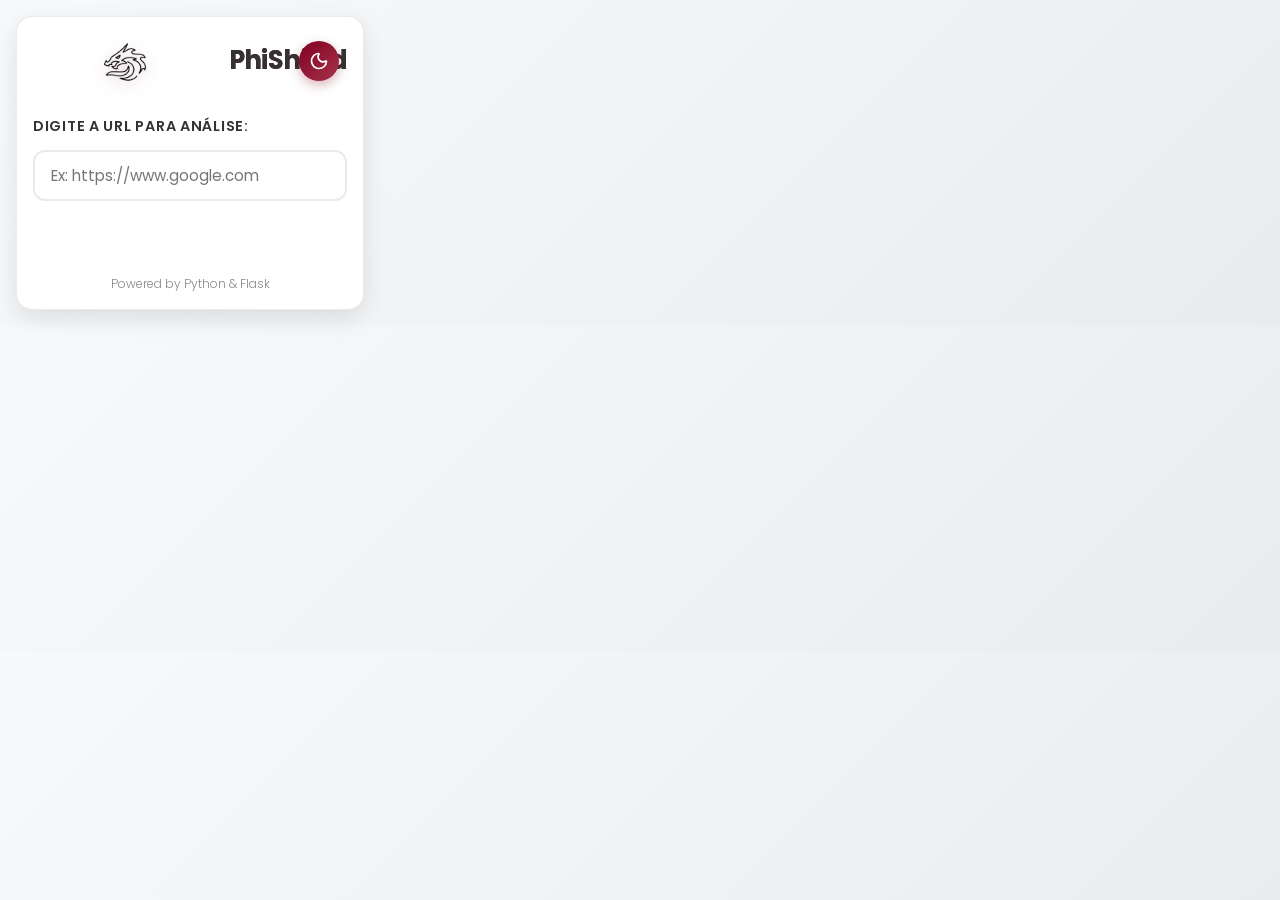
==== extension/popup.html @ aba5a02b "feat: initial project backup - Phishield URL Security Analyzer" ====
<!DOCTYPE html>
<html lang="pt-BR">
<head>
    <meta charset="UTF-8">
    <meta name="viewport" content="width=device-width, initial-scale=1.0">
    <title>PhiShield - Detector de Phishing</title>
    <link rel="stylesheet" href="popup.css">
</head>

<body>
    <div class="container">
        <!-- Cabeçalho com Nome da extensão -->
        <header class="header">
            <div class="header-content">
                <img src="icons/dragon.png" alt="Logo PhiShield" class="logo-bagde">  
                <h1>PhiShield</h1>
            </div>
            <button class="theme-toggle" id="theme-toggle">
                <svg class="icon moon" width="20" height="20" viewBox="0 0 24 24" fill="none" stroke="currentColor" stroke-width="2" stroke-linecap="round" stroke-linejoin="round">
                    <path d="M20.985 12.486a9 9 0 1 1-9.473-9.472c.405-.022.617.46.402.803a6 6 0 0 0 8.268 8.268c.344-.215.825-.004.803.401"/>
                </svg>
                <svg class="icon sun" width="20" height="20" viewBox="0 0 24 24" fill="none" stroke="currentColor" stroke-width="2" stroke-linecap="round" stroke-linejoin="round">
                    <circle cx="12" cy="12" r="4"/>
                    <path d="M12 2v2"/>
                    <path d="M12 20v2"/>
                    <path d="m4.93 4.93 1.41 1.41"/>
                    <path d="m17.66 17.66 1.41 1.41"/>
                    <path d="M2 12h2"/>
                    <path d="M20 12h2"/>
                    <path d="m6.34 17.66-1.41 1.41"/>
                    <path d="m19.07 4.93-1.41 1.41"/>
                </svg>
            </button>
        </header>
        
        <main class="main">
            <div class="input-group">
                <label for="url-input" class="label">Digite a URL para Análise:</label>
                <input type="text" id="url-input" class="input" placeholder="Ex: https://www.google.com">
                <button id="analyze-btn" class="button">
                    <span class="button-text">Analisar URL</span>
                </button>
            </div>
        </main>

        <!-- Área onde o resultado será mostrado -->
        <section id="result-section" class="result" style="display: none;">
            <h2>Resultado da Análise</h2>
            <div id="resultado" class="resultado"></div>
        </section>

        <footer class="footer">
            <p>Powered by Python & Flask</p>
        </footer>
    </div>

    <script src="popup.js"></script>
</body>
</html>
---- extension/popup.css ----
@import url('https://fonts.googleapis.com/css2?family=Poppins:wght@300;400;500;600;700&display=swap');

* {
    margin: 0;
    padding: 0;
    box-sizing: border-box;
}
:root{
   --primary-color:#800020;
   --primary-dark:#5a0015;
   --primary-light:#a6334b;
   --text-color:#333;
   --bg-color:#fff;
   --shadow-color: rgba(0, 0, 0, 0.1);
   --border-color:#cccccc67;
   --error-color:#dc3545;
   --success-color:#28a745;
   --warning-color:#17a2b8;
   --info-color:#17a2b8;
   --font-family: 'Poppins', sans-serif; /* Usando Poppins como principal */

      /* Novas variáveis para modernização */

   --gradient-primary: linear-gradient(135deg, #800020 0%, #a6334b 100%);
   --gradient-bg: linear-gradient(135deg, #f8f9fa 0%, #e9ecef 100%);
   --card-shadow: 0 8px 25px rgba(0, 0, 0, 0.1);
   --transition: all 0.3s cubic-bezier(0.4, 0, 0.2, 1);

}



/* Dark Theme */
[data-theme="dark"] {
    --primary-color: #c44569;
    --primary-dark: #800020;
    --primary-light: #d87093;
    --text-color: #e0e0e0;
    --bg-color: #121212;
    --bg-secondary: #1e1e1e;
    --border-color: #333;
    --shadow-color: rgba(0, 0, 0, 0.8);
    --gradient-bg: linear-gradient(135deg, #1a1a1a 0%, #2d2d2d 100%);
    --card-shadow: 0 8px 25px rgba(0, 0, 0, 0.4);
}


body {
    font-family: var(--font-family);
    color:var(--text-color);
    background: var(--gradient-bg);
    width: 380px;
    min-height: 200px;
    padding: 1rem;
    transition: var(--transition);

}

.container{
    padding: 1rem;
    background: var(--bg-color);
    border-radius: 16px;
    box-shadow: var(--card-shadow);
    display: flex;
    flex-direction: column;
    gap: 1.2rem;
    border: 1px solid var(--border-color);
    transition: var(--transition);
   
    
}

.header{
    text-align: center;
    position: relative;
    padding-bottom: 0.5rem;
    border-bottom: 2x solid var(--border-color);
   
}

.header-content{
    display: flex;
    align-items: center;
    justify-content: center;
    gap: 0.75rem;
}

.header h1{
    font-size:1.6rem;
    font-weight: 700; 
    background: var(--gradient-primary);
    --webkit-background-clip:text;
    --webkit-text-fill-color: transparent;
    background-clip: text;
    letter-spacing: -0.025em;
}


/* Tema toggle */
.theme-toggle {
    position: absolute;
    top: 0.5rem;
    right: 0.5rem;
    background: var(--gradient-primary);
    border: none;
    border-radius: 50%;
    width: 40px;
    height: 40px;
    cursor: pointer;
    display: flex;
    align-items: center;
    justify-content: center;
    transition: all 0.3s cubic-bezier(0.4, 0, 0.2, 1);
    box-shadow: 0 4px 12px rgba(128, 0, 32, 0.3);
    color: white;
}

.theme-toggle:hover {
    transform: scale(1.1) rotate(15deg);
    box-shadow: 0 6px 16px rgba(128, 0, 32, 0.4);
}

.theme-toggle:active {
    transform: scale(0.95);
}

.icon {
    position: absolute;
    transition: all 0.4s cubic-bezier(0.68, -0.55, 0.265, 1.55);
}


/* Light mode: show moon, hide sun */
.moon {
    opacity: 1;
    transform: scale(1) rotate(0deg);
}



.sun {
    opacity: 0;
    transform: scale(0) rotate(-90deg);
}

[data-theme="dark"] .sun {
    opacity: 1;
    transform: scale(1) rotate(0deg);
}
/* Dark mode: show sun, hide moon */
[data-theme="dark"] .moon {
    opacity: 1;
    transform: scale(0) rotate(90deg);
}


/* Animação suave para os ícones */
.icon path,
.icon circle {
    transition: stroke 0.3s ease;
}


.subtitle {
    font-size: 0.9rem;
    font-weight: 300; /* Leve para subtítulo */
    color: #666; /* Cinza sutil */
}


.main{
    display: flex;
    flex-direction: column;
    gap: 1rem;
}

.input-group{
    display: flex;
    flex-direction: column;
    gap: 0.8rem;
}

@media (min-width:320px){
    .input-group{
        flex-direction: column;
    }
}

.label{
    font-size: 0.9rem;
    font-weight: 600;
    color: var(--text-color);
    text-transform: uppercase;
    letter-spacing: 0.05em;

}



.input{
    width: 100%;
    padding: 0.75rem 1rem;
    border: 2px solid var(--border-color);  /* ✅ corrigido */
    border-radius: 12px;
    font-size: 0.95rem;
    background: var(--bg-secondary);
    color: var(--text-color);
    transition: var(--transition);
    font-family: var(--font-family);
    
    
}



.input:focus{
    border-color: var(--primary-color);
    box-shadow: 0 0 0 3px rgba(128, 0, 32, 0.2);
    outline: none;
    transform: translate(-1px);
}


.button{
    padding:0.75rem 1.5rem;
    background-color: var(--gradient-primary);
    color: var(--bg-color);
    border:none;
    border-radius:12px;
    font-weight: 600;
    font-size: 1rem;
    cursor: pointer;
    transition: var(--transition);
    text-transform: uppercase;
    letter-spacing: 0.05rem;
    box-shadow: 0 4px 12 px rgba(128, 0, 32, 0.3);
    position: relative;
    overflow: hidden;
}

.button:hover {
    background-color: #5a0015; /* Escurece o vermelho no hover (ajustado pro tema) */
   
}

.button:focus {
    outline: 2px solid var(--primary-color);
}



.button:disabled {
    opacity: 0.6;
    cursor: not-allowed;
    transform: none;
}


/* Loading Animation */
.button-loading .button-text {
    opacity: 0;
}



.result {
    margin-top: 1rem;
    padding: 1.5rem;
    border-radius: 16px;
    background: var(--bg-secondary);
    box-shadow: 0 4px 15px var(--shadow-color);
    animation: slideUp 0.4s cubic-bezier(0.4, 0, 0.2, 1);
    border: 1px solid var(--border-color);
    transition: var(--transition);
}

/* Resultado animado com diferencial modernizado */
@keyframes slideUp {
    from {
        opacity: 0;
        transform: translateY(20px);

    }
    to{
        opacity: 1;
        transform: translateY(0);
    }
    
}



.result h2 {
    font-size: 1.25rem;
    font-weight: 600;
    margin-bottom: 1rem;
    text-align: center;
    color: var(--text-color);
    position: relative;
}

.result h2::after {
    content: "";
    position: absolute;
    bottom: -8px;
    left: 50%;
    transform: translateX(-50%);
    width: 60px;
    height: 3px;
    background: var(--gradient-primary);
    border-radius: 2px;
}

.resultado {
    background: var(--bg-color);
    padding: 1.25rem;
    border-radius: 12px;
    border-left: 4px solid var(--primary-color);
    margin-top: 1rem;
    transition: var(--transition);

}

.status-header {
    display: flex;
    align-items: center;
    gap: 0.75rem;
    margin-bottom: 1rem;
    padding: 0.75rem;
    background: var(--bg-secondary);
    border-radius: 10px;
    box-shadow: 0 2px 8px var(--shadow-color);


}




.footer {
    text-align: center;
    font-size: 0.75rem;
    font-weight: 300;
    color: #888;
    margin-top: auto; /* Fixa no fundo */
}


.logo-bagde{
    width: 48px;
    height: 48px;
    margin: 0.3rem auto 0.2rem;
    display: center;
    filter: drop-shadow(0 4px 8px rgba(128, 0, 32, 0.3));
    animation: float 3s ease-in-out infinite;
    transition: var(--transition);

 
}


/* Opção Simplificada - CSS Puro */
.status-icon {
    width: 32px;
    height: 32px;
    border-radius: 50%;
    display: flex;
    align-items: center;
    justify-content: center;
    font-weight: bold;
    box-shadow: 0 2px 6px rgba(0, 0, 0, 0.2);
    position: relative;
}

.status-seguro {
    background: var(--success-color);
    color: white;
}

.status-seguro::before {
    content: "✓";
    font-size: 18px;
    font-weight: bold;
}

.status-suspeito {
    background: var(--warning-color);
    color: #000;
}

.status-suspeito::before {
    content: "!";
    font-size: 16px;
    font-weight: bold;
}

.status-perigoso {
    background: var(--error-color);
    color: white;
}

.status-perigoso::before {
    content: "x";
    font-size: 18px;
    font-weight: bold;
}
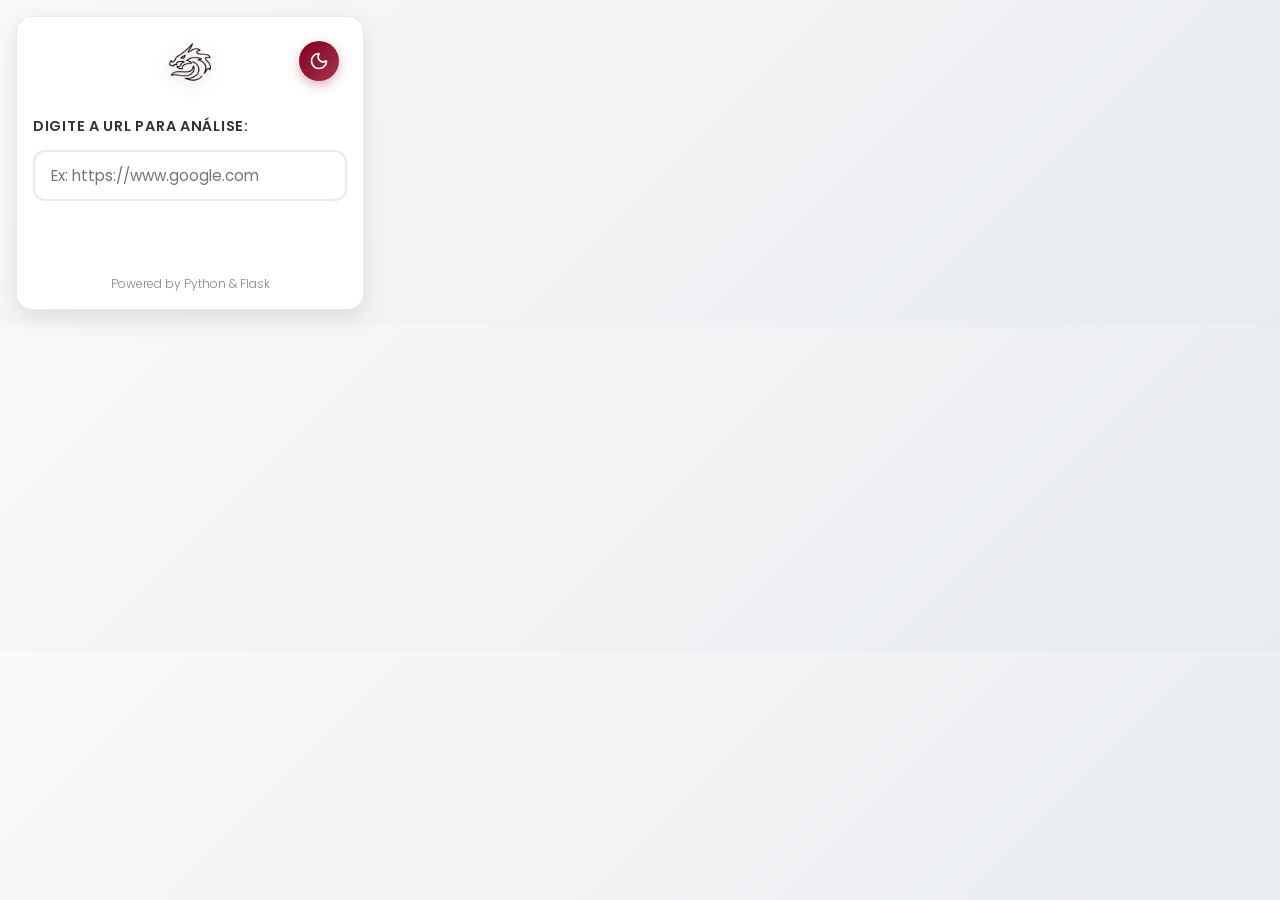
==== commit 1d655fc7: "feat: implementa análise avançada de subdomínios e detecção de phishing - Adiciona classe AdvancedUR" ====
--- a/extension/popup.html
+++ b/extension/popup.html
@@ -13,7 +13,6 @@
         <header class="header">
             <div class="header-content">
                 <img src="icons/dragon.png" alt="Logo PhiShield" class="logo-bagde">  
-                <h1>PhiShield</h1>
             </div>
             <button class="theme-toggle" id="theme-toggle">
                 <svg class="icon moon" width="20" height="20" viewBox="0 0 24 24" fill="none" stroke="currentColor" stroke-width="2" stroke-linecap="round" stroke-linejoin="round">
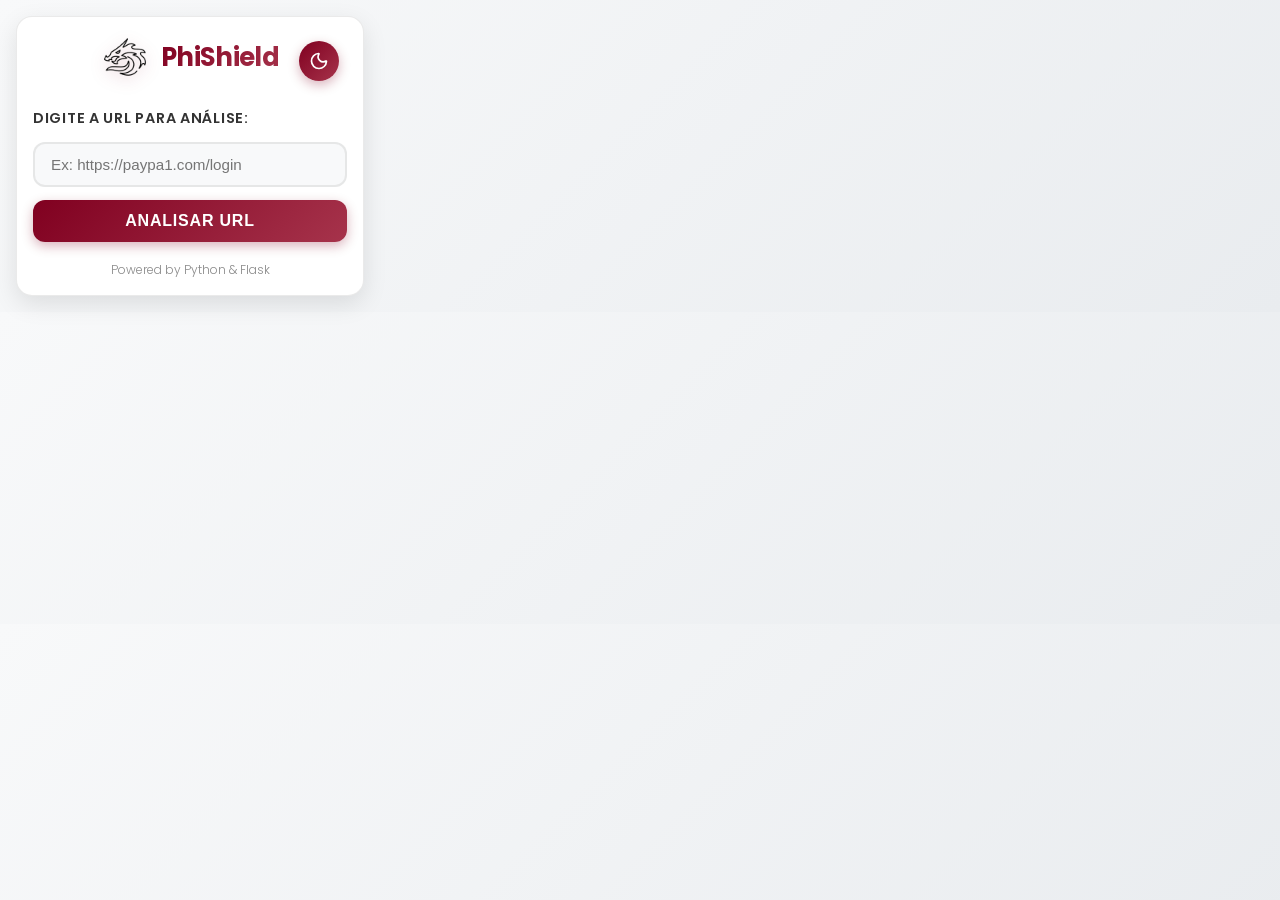
==== commit 3e97f444: "feat:Aprimoramento do Advanced URL Analyzer com verificações de segurança adicionais - Sanitização d" ====
--- a/extension/popup.html
+++ b/extension/popup.html
@@ -1,58 +1,54 @@
 <!DOCTYPE html>
 <html lang="pt-BR">
 <head>
-    <meta charset="UTF-8">
-    <meta name="viewport" content="width=device-width, initial-scale=1.0">
-    <title>PhiShield - Detector de Phishing</title>
-    <link rel="stylesheet" href="popup.css">
+  <meta charset="UTF-8" />
+  <meta name="viewport" content="width=device-width, initial-scale=1.0"/>
+  <title>PhiShield - Detector de Phishing</title>
+  <link rel="stylesheet" href="popup.css" />
 </head>
+<body>
+  <div class="container">
+    <!-- Cabeçalho -->
+    <header class="header">
+      <div class="header-content">
+        <img src="icons/dragon.png" alt="Logo PhiShield" class="logo-bagde">
+        <h1>PhiShield</h1>
+      </div>
+      <button class="theme-toggle" id="theme-toggle" aria-label="Alternar tema">
+        <svg class="icon moon" width="20" height="20" viewBox="0 0 24 24" fill="none" stroke="currentColor" stroke-width="2">
+          <path d="M20.985 12.486a9 9 0 1 1-9.473-9.472c.405-.022.617.46.402.803a6 6 0 0 0 8.268 8.268c.344-.215.825-.004.803.401"/>
+        </svg>
+        <svg class="icon sun" width="20" height="20" viewBox="0 0 24 24" fill="none" stroke="currentColor" stroke-width="2">
+          <circle cx="12" cy="12" r="4"/>
+          <path d="M12 2v2 M12 20v2 m-7.07-15.07 1.41 1.41 M17.66 17.66l1.41 1.41 M2 12h2 M20 12h2 m-15.07 7.07-1.41 1.41 M19.07 4.93l-1.41 1.41"/>
+        </svg>
+      </button>
+    </header>
 
-<body>
-    <div class="container">
-        <!-- Cabeçalho com Nome da extensão -->
-        <header class="header">
-            <div class="header-content">
-                <img src="icons/dragon.png" alt="Logo PhiShield" class="logo-bagde">  
-            </div>
-            <button class="theme-toggle" id="theme-toggle">
-                <svg class="icon moon" width="20" height="20" viewBox="0 0 24 24" fill="none" stroke="currentColor" stroke-width="2" stroke-linecap="round" stroke-linejoin="round">
-                    <path d="M20.985 12.486a9 9 0 1 1-9.473-9.472c.405-.022.617.46.402.803a6 6 0 0 0 8.268 8.268c.344-.215.825-.004.803.401"/>
-                </svg>
-                <svg class="icon sun" width="20" height="20" viewBox="0 0 24 24" fill="none" stroke="currentColor" stroke-width="2" stroke-linecap="round" stroke-linejoin="round">
-                    <circle cx="12" cy="12" r="4"/>
-                    <path d="M12 2v2"/>
-                    <path d="M12 20v2"/>
-                    <path d="m4.93 4.93 1.41 1.41"/>
-                    <path d="m17.66 17.66 1.41 1.41"/>
-                    <path d="M2 12h2"/>
-                    <path d="M20 12h2"/>
-                    <path d="m6.34 17.66-1.41 1.41"/>
-                    <path d="m19.07 4.93-1.41 1.41"/>
-                </svg>
-            </button>
-        </header>
-        
-        <main class="main">
-            <div class="input-group">
-                <label for="url-input" class="label">Digite a URL para Análise:</label>
-                <input type="text" id="url-input" class="input" placeholder="Ex: https://www.google.com">
-                <button id="analyze-btn" class="button">
-                    <span class="button-text">Analisar URL</span>
-                </button>
-            </div>
-        </main>
+    <!-- Input -->
+    <main class="main">
+      <div class="input-group">
+        <label for="url-input" class="label">Digite a URL para análise:</label>
+        <input type="text" id="url-input" class="input" placeholder="Ex: https://paypa1.com/login" />
+        <button id="analyze-btn" class="button">
+          <span class="button-text">Analisar URL</span>
+        </button>
+      </div>
+    </main>
 
-        <!-- Área onde o resultado será mostrado -->
-        <section id="result-section" class="result" style="display: none;">
-            <h2>Resultado da Análise</h2>
-            <div id="resultado" class="resultado"></div>
-        </section>
+    <footer class="footer">
+      <p>Powered by Python & Flask</p>
+    </footer>
+  </div>
 
-        <footer class="footer">
-            <p>Powered by Python & Flask</p>
-        </footer>
+  <!-- Modal -->
+  <div id="resultModal" class="modal">
+    <div class="modal-content">
+      <span class="close" id="closeModal">×</span>
+      <div id="modalBody" class="modal-body"></div>
     </div>
+  </div>
 
-    <script src="popup.js"></script>
+  <script src="popup.js"></script>
 </body>
 </html>
--- a/extension/popup.css
+++ b/extension/popup.css
@@ -1,36 +1,27 @@
+/* popup.css - SEU ESTILO + MODAL */
 @import url('https://fonts.googleapis.com/css2?family=Poppins:wght@300;400;500;600;700&display=swap');
 
-* {
-    margin: 0;
-    padding: 0;
-    box-sizing: border-box;
-}
-:root{
-   --primary-color:#800020;
-   --primary-dark:#5a0015;
-   --primary-light:#a6334b;
-   --text-color:#333;
-   --bg-color:#fff;
+* { margin: 0; padding: 0; box-sizing: border-box; }
+
+:root {
+   --primary-color: #800020;
+   --primary-dark: #5a0015;
+   --primary-light: #a6334b;
+   --text-color: #333;
+   --bg-color: #fff;
+   --bg-secondary: #f8f9fa;
    --shadow-color: rgba(0, 0, 0, 0.1);
-   --border-color:#cccccc67;
-   --error-color:#dc3545;
-   --success-color:#28a745;
-   --warning-color:#17a2b8;
-   --info-color:#17a2b8;
-   --font-family: 'Poppins', sans-serif; /* Usando Poppins como principal */
-
-      /* Novas variáveis para modernização */
-
+   --border-color: #cccccc67;
+   --error-color: #dc3545;
+   --success-color: #28a745;
+   --warning-color: #17a2b8;
+   --font-family: 'Poppins', sans-serif;
    --gradient-primary: linear-gradient(135deg, #800020 0%, #a6334b 100%);
    --gradient-bg: linear-gradient(135deg, #f8f9fa 0%, #e9ecef 100%);
    --card-shadow: 0 8px 25px rgba(0, 0, 0, 0.1);
    --transition: all 0.3s cubic-bezier(0.4, 0, 0.2, 1);
-
-}
-
-
-
-/* Dark Theme */
+}
+
 [data-theme="dark"] {
     --primary-color: #c44569;
     --primary-dark: #800020;
@@ -44,19 +35,17 @@
     --card-shadow: 0 8px 25px rgba(0, 0, 0, 0.4);
 }
 
-
 body {
     font-family: var(--font-family);
-    color:var(--text-color);
+    color: var(--text-color);
     background: var(--gradient-bg);
     width: 380px;
     min-height: 200px;
     padding: 1rem;
     transition: var(--transition);
-
-}
-
-.container{
+}
+
+.container {
     padding: 1rem;
     background: var(--bg-color);
     border-radius: 16px;
@@ -66,37 +55,31 @@
     gap: 1.2rem;
     border: 1px solid var(--border-color);
     transition: var(--transition);
-   
-    
-}
-
-.header{
+}
+
+.header {
     text-align: center;
     position: relative;
     padding-bottom: 0.5rem;
-    border-bottom: 2x solid var(--border-color);
-   
-}
-
-.header-content{
+}
+
+.header-content {
     display: flex;
     align-items: center;
     justify-content: center;
     gap: 0.75rem;
 }
 
-.header h1{
-    font-size:1.6rem;
-    font-weight: 700; 
+.header h1 {
+    font-size: 1.6rem;
+    font-weight: 700;
     background: var(--gradient-primary);
-    --webkit-background-clip:text;
-    --webkit-text-fill-color: transparent;
+    -webkit-background-clip: text;
+    -webkit-text-fill-color: transparent;
     background-clip: text;
     letter-spacing: -0.025em;
 }
 
-
-/* Tema toggle */
 .theme-toggle {
     position: absolute;
     top: 0.5rem;
@@ -110,7 +93,7 @@
     display: flex;
     align-items: center;
     justify-content: center;
-    transition: all 0.3s cubic-bezier(0.4, 0, 0.2, 1);
+    transition: var(--transition);
     box-shadow: 0 4px 12px rgba(128, 0, 32, 0.3);
     color: white;
 }
@@ -120,289 +103,207 @@
     box-shadow: 0 6px 16px rgba(128, 0, 32, 0.4);
 }
 
-.theme-toggle:active {
-    transform: scale(0.95);
-}
-
-.icon {
-    position: absolute;
-    transition: all 0.4s cubic-bezier(0.68, -0.55, 0.265, 1.55);
-}
-
-
-/* Light mode: show moon, hide sun */
-.moon {
-    opacity: 1;
-    transform: scale(1) rotate(0deg);
-}
-
-
-
-.sun {
-    opacity: 0;
-    transform: scale(0) rotate(-90deg);
-}
-
-[data-theme="dark"] .sun {
-    opacity: 1;
-    transform: scale(1) rotate(0deg);
-}
-/* Dark mode: show sun, hide moon */
-[data-theme="dark"] .moon {
-    opacity: 1;
-    transform: scale(0) rotate(90deg);
-}
-
-
-/* Animação suave para os ícones */
-.icon path,
-.icon circle {
-    transition: stroke 0.3s ease;
-}
-
-
-.subtitle {
-    font-size: 0.9rem;
-    font-weight: 300; /* Leve para subtítulo */
-    color: #666; /* Cinza sutil */
-}
-
-
-.main{
-    display: flex;
-    flex-direction: column;
-    gap: 1rem;
-}
-
-.input-group{
-    display: flex;
-    flex-direction: column;
-    gap: 0.8rem;
-}
-
-@media (min-width:320px){
-    .input-group{
-        flex-direction: column;
-    }
-}
-
-.label{
+.icon { position: absolute; transition: var(--transition); }
+.moon { opacity: 1; transform: scale(1) rotate(0deg); }
+.sun { opacity: 0; transform: scale(0) rotate(-90deg); }
+[data-theme="dark"] .sun { opacity: 1; transform: scale(1) rotate(0deg); }
+[data-theme="dark"] .moon { opacity: 0; transform: scale(0) rotate(90deg); }
+
+.main { display: flex; flex-direction: column; gap: 1rem; }
+
+.input-group { display: flex; flex-direction: column; gap: 0.8rem; }
+
+.label {
     font-size: 0.9rem;
     font-weight: 600;
     color: var(--text-color);
     text-transform: uppercase;
     letter-spacing: 0.05em;
-
-}
-
-
-
-.input{
+}
+
+.input {
     width: 100%;
     padding: 0.75rem 1rem;
-    border: 2px solid var(--border-color);  /* ✅ corrigido */
+    border: 2px solid var(--border-color);
     border-radius: 12px;
     font-size: 0.95rem;
     background: var(--bg-secondary);
     color: var(--text-color);
     transition: var(--transition);
-    font-family: var(--font-family);
-    
-    
-}
-
-
-
-.input:focus{
+}
+
+.input:focus {
     border-color: var(--primary-color);
     box-shadow: 0 0 0 3px rgba(128, 0, 32, 0.2);
     outline: none;
-    transform: translate(-1px);
-}
-
-
-.button{
-    padding:0.75rem 1.5rem;
-    background-color: var(--gradient-primary);
+}
+
+.button {
+    padding: 0.75rem 1.5rem;
+    background: var(--gradient-primary);
     color: var(--bg-color);
-    border:none;
-    border-radius:12px;
+    border: none;
+    border-radius: 12px;
     font-weight: 600;
     font-size: 1rem;
     cursor: pointer;
     transition: var(--transition);
     text-transform: uppercase;
     letter-spacing: 0.05rem;
-    box-shadow: 0 4px 12 px rgba(128, 0, 32, 0.3);
+    box-shadow: 0 4px 12px rgba(128, 0, 32, 0.3);
     position: relative;
     overflow: hidden;
 }
 
 .button:hover {
-    background-color: #5a0015; /* Escurece o vermelho no hover (ajustado pro tema) */
-   
-}
-
-.button:focus {
-    outline: 2px solid var(--primary-color);
-}
-
-
-
-.button:disabled {
-    opacity: 0.6;
-    cursor: not-allowed;
-    transform: none;
-}
-
-
-/* Loading Animation */
-.button-loading .button-text {
-    opacity: 0;
-}
-
-
-
-.result {
-    margin-top: 1rem;
-    padding: 1.5rem;
-    border-radius: 16px;
-    background: var(--bg-secondary);
-    box-shadow: 0 4px 15px var(--shadow-color);
-    animation: slideUp 0.4s cubic-bezier(0.4, 0, 0.2, 1);
-    border: 1px solid var(--border-color);
-    transition: var(--transition);
-}
-
-/* Resultado animado com diferencial modernizado */
-@keyframes slideUp {
-    from {
-        opacity: 0;
-        transform: translateY(20px);
-
-    }
-    to{
-        opacity: 1;
-        transform: translateY(0);
-    }
-    
-}
-
-
-
-.result h2 {
-    font-size: 1.25rem;
-    font-weight: 600;
-    margin-bottom: 1rem;
-    text-align: center;
-    color: var(--text-color);
-    position: relative;
-}
-
-.result h2::after {
-    content: "";
-    position: absolute;
-    bottom: -8px;
-    left: 50%;
-    transform: translateX(-50%);
-    width: 60px;
-    height: 3px;
-    background: var(--gradient-primary);
-    border-radius: 2px;
-}
-
-.resultado {
-    background: var(--bg-color);
-    padding: 1.25rem;
-    border-radius: 12px;
-    border-left: 4px solid var(--primary-color);
-    margin-top: 1rem;
-    transition: var(--transition);
-
-}
-
-.status-header {
-    display: flex;
-    align-items: center;
-    gap: 0.75rem;
-    margin-bottom: 1rem;
-    padding: 0.75rem;
-    background: var(--bg-secondary);
-    border-radius: 10px;
-    box-shadow: 0 2px 8px var(--shadow-color);
-
-
-}
-
-
-
+    transform: scale(1.03);
+    box-shadow: 0 6px 16px rgba(128, 0, 32, 0.5);
+}
 
 .footer {
     text-align: center;
     font-size: 0.75rem;
     font-weight: 300;
     color: #888;
-    margin-top: auto; /* Fixa no fundo */
-}
-
-
-.logo-bagde{
+    margin-top: auto;
+}
+
+.logo-bagde {
     width: 48px;
     height: 48px;
-    margin: 0.3rem auto 0.2rem;
-    display: center;
     filter: drop-shadow(0 4px 8px rgba(128, 0, 32, 0.3));
-    animation: float 3s ease-in-out infinite;
-    transition: var(--transition);
-
- 
-}
-
-
-/* Opção Simplificada - CSS Puro */
+}
+
+@keyframes float {
+    0%, 100% { transform: translateY(0); }
+    50% { transform: translateY(-6px); }
+}
+
+/* MODAL */
+.modal {
+    display: none;
+    position: fixed;
+    z-index: 1000;
+    left: 0; top: 0;
+    width: 100%; height: 100%;
+    background: rgba(0,0,0,0.6);
+    justify-content: center;
+    align-items: center;
+    animation: fadeIn 0.3s ease-out;
+}
+
+
+.modal-content {
+    background: var(--bg-color);
+    border-radius: 16px;
+    width: 95%;
+    max-width: 800px; /* Aumentei bastante a largura máxima */
+    max-height: 85vh; /* 85% da altura da tela */
+    height: auto;
+    padding: 30px; /* Aumentei o padding */
+    position: relative;
+    box-shadow: var(--card-shadow);
+    animation: slideUp 0.4s cubic-bezier(0.4, 0, 0.2, 1);
+    border: 1px solid var(--border-color);
+    overflow-y: auto; /* Adiciona scroll vertical se precisar */
+}
+
+.close {
+    position: absolute;
+    top: 12px;
+    right: 16px;
+    font-size: 28px;
+    cursor: pointer;
+    color: #aaa;
+    transition: color 0.2s;
+}
+
+.close:hover { color: var(--text-color); }
+
+/* Resultado no Modal */
+.result-item {
+    margin: 12px 0;
+    text-align: left;
+    font-size: 14px;
+}
+
+.result-label {
+    font-weight: 600;
+    color: var(--primary-color);
+    margin-right: 8px;
+}
+
+.result-value {
+    color: var(--text-color);
+}
+
+.status-header {
+    display: flex;
+    align-items: center;
+    gap: 12px;
+    margin: 16px 0;
+    padding: 12px;
+    background: var(--bg-secondary);
+    border-radius: 12px;
+    box-shadow: 0 2px 8px var(--shadow-color);
+}
+
 .status-icon {
-    width: 32px;
-    height: 32px;
+    width: 36px;
+    height: 36px;
     border-radius: 50%;
     display: flex;
     align-items: center;
     justify-content: center;
     font-weight: bold;
-    box-shadow: 0 2px 6px rgba(0, 0, 0, 0.2);
-    position: relative;
-}
-
-.status-seguro {
-    background: var(--success-color);
-    color: white;
-}
-
-.status-seguro::before {
-    content: "✓";
     font-size: 18px;
-    font-weight: bold;
-}
-
-.status-suspeito {
-    background: var(--warning-color);
-    color: #000;
-}
-
-.status-suspeito::before {
-    content: "!";
-    font-size: 16px;
-    font-weight: bold;
-}
-
-.status-perigoso {
-    background: var(--error-color);
-    color: white;
-}
-
-.status-perigoso::before {
-    content: "x";
-    font-size: 18px;
-    font-weight: bold;
-}
-
-
+    box-shadow: 0 2px 6px rgba(0,0,0,0.2);
+}
+
+.status-seguro { background: var(--success-color); color: white; }
+.status-suspeito { background: var(--warning-color); color: #000; }
+.status-perigoso { background: var(--error-color); color: white; }
+
+.feedback-list { margin-top: 8px; }
+.feedback-item {
+    margin: 8px 0;
+    padding: 8px 0;
+    font-size: 14px;
+    display: flex;
+    align-items: flex-start;
+    gap: 8px;
+    border-bottom: 1px solid var(--border-color);
+}
+
+.json-toggle {
+    margin-top: 16px;
+    padding: 8px 16px;
+    background: var(--bg-secondary);
+    color: var(--text-color);
+    border: 1px solid var(--border-color);
+    border-radius: 8px;
+    cursor: pointer;
+    font-size: 13px;
+}
+
+.json-view {
+    background: #000;
+    color: #0f0;
+    padding: 12px;
+    border-radius: 8px;
+    font-family: monospace;
+    font-size: 12px;
+    max-height: 200px;
+    overflow: auto;
+    margin-top: 8px;
+}
+
+@keyframes fadeIn {
+    from { opacity: 0; }
+    to { opacity: 1; }
+}
+
+@keyframes slideUp {
+    from { transform: translateY(50px); opacity: 0; }
+    to { transform: translateY(0); opacity: 1; }
+}
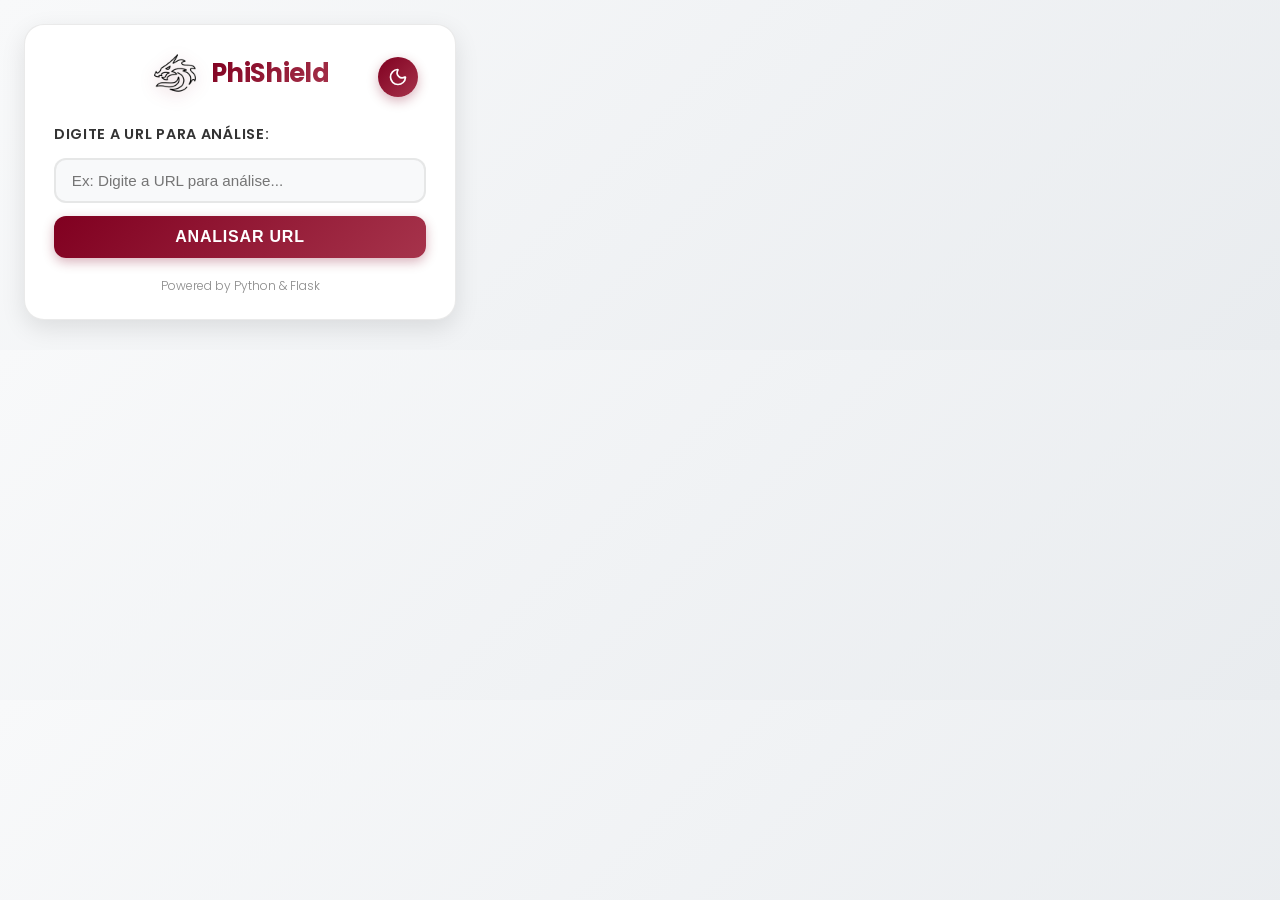
==== commit ea7071b9: "feat: update feedback messages and improve UI elements in popup extension" ====
--- a/extension/popup.html
+++ b/extension/popup.html
@@ -29,7 +29,7 @@
     <main class="main">
       <div class="input-group">
         <label for="url-input" class="label">Digite a URL para análise:</label>
-        <input type="text" id="url-input" class="input" placeholder="Ex: https://paypa1.com/login" />
+        <input type="text" id="url-input" class="input" placeholder="Ex: Digite a URL para análise..." />
         <button id="analyze-btn" class="button">
           <span class="button-text">Analisar URL</span>
         </button>
--- a/extension/popup.css
+++ b/extension/popup.css
@@ -39,16 +39,16 @@
     font-family: var(--font-family);
     color: var(--text-color);
     background: var(--gradient-bg);
-    width: 380px;
-    min-height: 200px;
-    padding: 1rem;
+    width: 480px;
+    min-height: 350px;
+    padding: 1.5rem;
     transition: var(--transition);
 }
 
 .container {
-    padding: 1rem;
+    padding: 1.5rem 1.8rem;
     background: var(--bg-color);
-    border-radius: 16px;
+    border-radius: 20px;
     box-shadow: var(--card-shadow);
     display: flex;
     flex-direction: column;
@@ -180,124 +180,279 @@
 }
 
 /* MODAL */
+/* ===== MODAL OVERLAY ===== */
 .modal {
     display: none;
     position: fixed;
     z-index: 1000;
     left: 0; top: 0;
-    width: 100%; height: 100%;
-    background: rgba(0,0,0,0.6);
+    width: 100%;
+    height: 100%;
+    background: rgba(0, 0, 0, 0.65);
+    backdrop-filter: blur(6px);
+    -webkit-backdrop-filter: blur(6px);
     justify-content: center;
     align-items: center;
-    animation: fadeIn 0.3s ease-out;
-}
-
-
+    animation: fadeIn 0.35s ease-out;
+    padding: 0; /* Remove padding externo */
+}
+
+.modal.open {
+    display: flex;
+}
+
+/* ===== MODAL CONTENT – MESMO TAMANHO DO BODY (480px) ===== */
 .modal-content {
     background: var(--bg-color);
-    border-radius: 16px;
-    width: 95%;
-    max-width: 800px; /* Aumentei bastante a largura máxima */
-    max-height: 85vh; /* 85% da altura da tela */
-    height: auto;
-    padding: 30px; /* Aumentei o padding */
+    border-radius: 20px;
+    width: 450px;              /* EXATAMENTE o tamanho do body */
+    max-width: 450px;          /* Não ultrapassa */
+    height: 98%;             /* Usa toda a altura da extensão */
+    max-height: 98%;
+    padding: 1.5rem 1.8rem;    /* Mesmo padding do .container */
     position: relative;
     box-shadow: var(--card-shadow);
-    animation: slideUp 0.4s cubic-bezier(0.4, 0, 0.2, 1);
+    animation: slideUp 0.45s cubic-bezier(0.4, 0, 0.2, 1);
     border: 1px solid var(--border-color);
-    overflow-y: auto; /* Adiciona scroll vertical se precisar */
-}
-
+    display: flex;
+    flex-direction: column;
+    overflow: hidden;
+    font-family: var(--font-family);
+}
+
+/* Corpo com rolagem */
+.modal-body {
+    flex: 1;
+    overflow-y: auto;
+    padding-right: 6px;
+    margin-top: 0.5rem;
+}
+
+/* Scrollbar discreta */
+.modal-body::-webkit-scrollbar {
+    width: 5px;
+}
+.modal-body::-webkit-scrollbar-track { background: transparent; }
+.modal-body::-webkit-scrollbar-thumb {
+    background: var(--border-color);
+    border-radius: 3px;
+}
+.modal-body::-webkit-scrollbar-thumb:hover {
+    background: var(--primary-color);
+}
+
+/* ===== BOTÃO FECHAR ===== */
 .close {
     position: absolute;
-    top: 12px;
-    right: 16px;
-    font-size: 28px;
+    top: 14px;
+    right: 18px;
+    font-size: 30px;
+    font-weight: 300;
     cursor: pointer;
-    color: #aaa;
-    transition: color 0.2s;
-}
-
-.close:hover { color: var(--text-color); }
-
-/* Resultado no Modal */
+    color: #bbb;
+    width: 38px;
+    height: 38px;
+    display: flex;
+    align-items: center;
+    justify-content: center;
+    border-radius: 50%;
+    background: rgba(0,0,0,0.08);
+    transition: var(--transition);
+    z-index: 10;
+}
+
+.close:hover {
+    color: var(--error-color);
+    background: rgba(220, 53, 69, 0.15);
+    transform: scale(1.1);
+}
+
+/* ===== TÍTULO (opcional, mas recomendado) ===== */
+.modal-title {
+    font-size: 1.5rem;
+    font-weight: 700;
+    background: var(--gradient-primary);
+    -webkit-background-clip: text;
+    -webkit-text-fill-color: transparent;
+    background-clip: text;
+    text-align: center;
+    margin-bottom: 1rem;
+    letter-spacing: -0.02em;
+}
+
+/* ===== RESULTADO ===== */
 .result-item {
-    margin: 12px 0;
-    text-align: left;
-    font-size: 14px;
+    margin: 14px 0;
+    font-size: 14.5px;
+    line-height: 1.55;
+    display: flex;
+    flex-wrap: wrap;
+    gap: 6px;
 }
 
 .result-label {
     font-weight: 600;
     color: var(--primary-color);
-    margin-right: 8px;
+    font-size: 14.5px;
 }
 
 .result-value {
     color: var(--text-color);
-}
-
+    word-break: break-word;
+    flex: 1;
+}
+
+/* ===== STATUS HEADER ===== */
 .status-header {
     display: flex;
     align-items: center;
-    gap: 12px;
-    margin: 16px 0;
-    padding: 12px;
+    gap: 14px;
+    margin: 18px 0;
+    padding: 14px 16px;
     background: var(--bg-secondary);
-    border-radius: 12px;
-    box-shadow: 0 2px 8px var(--shadow-color);
+    border-radius: 14px;
+    box-shadow: 0 3px 10px var(--shadow-color);
+    border-left: 4px solid var(--primary-color);
 }
 
 .status-icon {
-    width: 36px;
-    height: 36px;
+    width: 40px;
+    height: 40px;
     border-radius: 50%;
     display: flex;
     align-items: center;
     justify-content: center;
     font-weight: bold;
-    font-size: 18px;
-    box-shadow: 0 2px 6px rgba(0,0,0,0.2);
+    font-size: 19px;
+    flex-shrink: 0;
+    box-shadow: 0 3px 8px rgba(0,0,0,0.25);
 }
 
 .status-seguro { background: var(--success-color); color: white; }
-.status-suspeito { background: var(--warning-color); color: #000; }
+.status-suspeito { background: var(--warning-color); color: #212529; }
 .status-perigoso { background: var(--error-color); color: white; }
 
-.feedback-list { margin-top: 8px; }
+/* ===== FEEDBACK LIST ===== */
+.feedback-list {
+    margin-top: 16px;
+    display: flex;
+    flex-direction: column;
+    gap: 12px;
+    padding: 0.4rem;
+}
+
 .feedback-item {
-    margin: 8px 0;
-    padding: 8px 0;
-    font-size: 14px;
     display: flex;
     align-items: flex-start;
-    gap: 8px;
-    border-bottom: 1px solid var(--border-color);
+    gap: 10px;
+    font-size: 14.2px;
+    line-height: 1.5;
+    padding: 6px 0;
+    border-bottom: 1px dashed var(--border-color);
+    transition: var(--transition);
+}
+
+.feedback-item:last-child {
+    border-bottom: none;
+    padding-bottom: 0;
+    margin-bottom: 0;
+    display:flex;
+}
+
+/* Ícones de status */
+.feedback-icon {
+    font-weight: bold;
+    font-size: 16px;
+    flex-shrink: 0;
+    margin-top: 1px;
+}
+
+.feedback-icon.negative {
+    color: var(--error-color);
+}
+
+.feedback-icon.positive {
+    color: var(--success-color);
+}
+
+/* Texto do feedback */
+.feedback-text {
+    color: var(--text-color);
+    font-weight: 500;
+}
+
+.feedback-text strong {
+    font-weight: 700;
+}
+
+/* ===== JSON TOGGLE ===== */
+.json-section {
+    margin-top: 20px;
+    border-top: 1px solid var(--border-color);
+    padding-top: 16px;
 }
 
 .json-toggle {
-    margin-top: 16px;
-    padding: 8px 16px;
+    display: flex;
+    align-items: center;
+    justify-content: space-between;
+    width: 100%;
+    padding: 11px 16px;
     background: var(--bg-secondary);
     color: var(--text-color);
     border: 1px solid var(--border-color);
-    border-radius: 8px;
+    border-radius: 12px;
     cursor: pointer;
+    font-size: 13.5px;
+    font-weight: 600;
+    transition: var(--transition);
+    user-select: none;
+}
+
+.json-toggle:hover {
+    background: var(--primary-color);
+    color: white;
+    border-color: var(--primary-color);
+}
+
+.json-toggle::after {
+    content: "↓";
     font-size: 13px;
-}
-
+    transition: transform 0.3s ease;
+}
+.json-toggle.open::after { transform: rotate(180deg); }
+
+/* ===== JSON VIEW ===== */
 .json-view {
-    background: #000;
-    color: #0f0;
-    padding: 12px;
-    border-radius: 8px;
-    font-family: monospace;
-    font-size: 12px;
-    max-height: 200px;
+    margin-top: 12px;
+    background: #1e1e1e;
+    color: #d4d4d4;
+    padding: 16px;
+    border-radius: 12px;
+    font-family: 'JetBrains Mono', 'Fira Code', 'Consolas', monospace;
+    font-size: 12.8px;
+    line-height: 1.65;
+    max-height: 380px;
     overflow: auto;
-    margin-top: 8px;
-}
-
+    border: 1px solid #333;
+    white-space: pre;
+    box-shadow: inset 0 2px 8px rgba(0,0,0,0.3);
+    display: none;
+}
+
+.json-view.open {
+    display: block;
+    animation: fadeIn 0.3s ease-out;
+}
+
+/* Syntax Highlight */
+.json-view .string { color: #ce9178; }
+.json-view .number { color: #b5cea8; }
+.json-view .boolean { color: #569cd6; }
+.json-view .null { color: #808080; }
+.json-view .key { color: #9cdcfe; }
+
+/* ===== ANIMAÇÕES ===== */
 @keyframes fadeIn {
     from { opacity: 0; }
     to { opacity: 1; }
